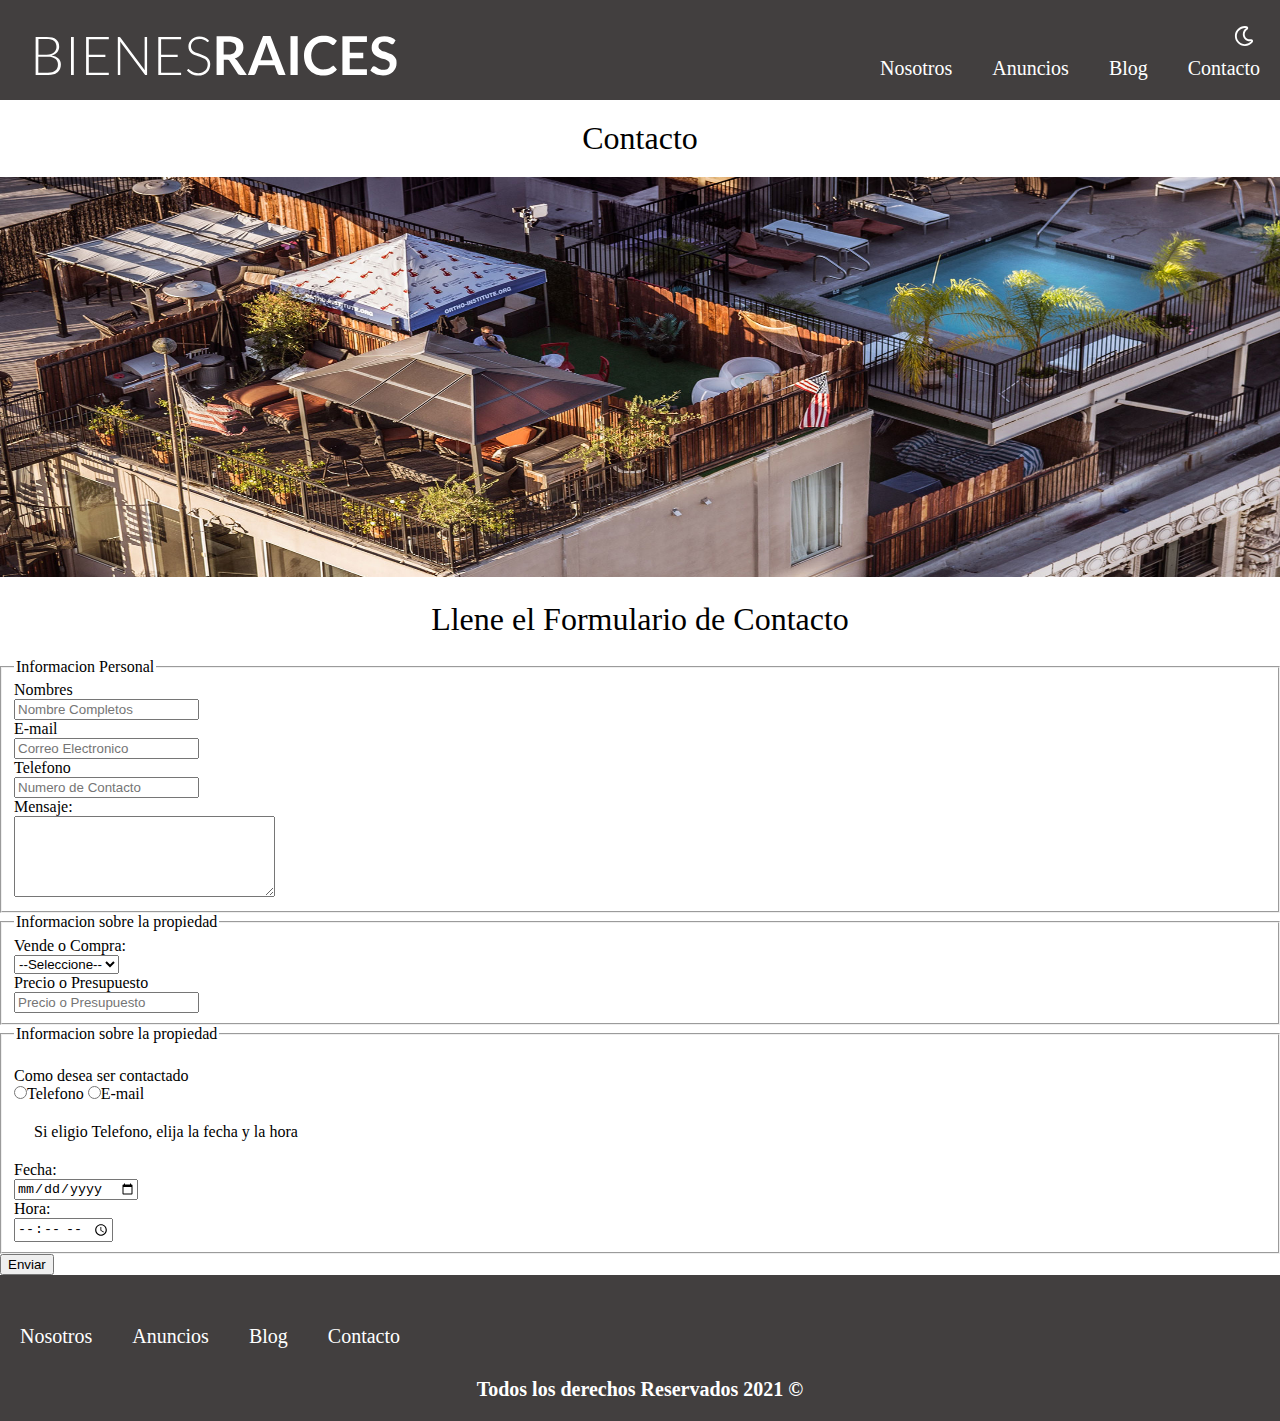
==== Views/Pages/Contactanos.html @ a9c7bd70 "Creacion del index de la pagina Web" ====
<!DOCTYPE html>
<html lang="en">
<head>
    <meta charset="UTF-8">
    <meta http-equiv="X-UA-Compatible" content="IE=edge">
    <meta name="viewport" content="width=device-width, initial-scale=1.0">
    <link rel="stylesheet" href="/Styles/style.css">
    <title>Contacto</title>
</head>
<body>
    <header class="header_pages">
        <div class="container_header_index_top">
            <div class="header_index-top">
                <img src="/Media/img/logo.svg" alt="img_logo">
            </div>
            <nav class="container_item_nav">
                <ul class="container_item_ul">
                    <li class="item_header"><a class="item_header" href="#">Nosotros</a></li>
                    <li class="item_header"><a class="item_header" href="#">Anuncios</a></li>
                    <li class="item_header"><a class="item_header" href="#">Blog</a></li>
                    <li class="item_header"><a class="item_header" href="#">Contacto</a></li>
                    <li>
                        <button class="button_index_darkmode" type="button"><img src="/Media/img/dark-mode.svg"
                                alt="nurbo" width="20px"></button>
                    </li>
                </ul>
            </nav>

        </div>

    </header>
    <section>
        <h1 class="normal text_center margin-20">Contacto</h1>
        <img class="width-100_100 height" src="/Media/img/destacada3.jpg" alt="" srcset="">
    </section>
    <section>
        <h1 class="normal text_center margin-20">Llene el Formulario de Contacto</h1>
        <form action="">
            <fieldset>
                <legend>Informacion Personal</legend>
                <label for="name">Nombres</label><br>
                <input type="text" name="name" id="name" placeholder="Nombre Completos" required>
                <br>
                <label for="correo">E-mail</label><br>
                <input type="email" name='correo' id='correo' placeholder="Correo Electronico">
                <br>
                <label for="celular">Telefono</label><br>
                <input type="tel" name='celular' id='celular' placeholder="Numero de Contacto" required>
                <br>
                <label for="textmensaje">Mensaje:</label><br>
                <textarea name="textmensaje" id="textmensaje" cols="30" rows="5" maxlength="256"></textarea>

                <!-- <label for="genero">Genero:</label>
                <input type="radio" name="genero" id="genero" value="femenino" required>Femenino
                <input type="radio" name="genero" id="genero" value="masculino">Masculino
                <input type="radio" name="genero" id="genero" value="binarios">Binario
                <input type="radio" name="genero" id="genero" value="otros">Otros
                <br>
                <label for="fnacimiento">Fecha nacimiento</label>
                <input type="date" name="fechanacimiento" id="fnacimiento" required> -->


            </fieldset>
            <fieldset>
                <legend>Informacion sobre la propiedad</legend>
                <label for="name">Vende o Compra:</label><br>
                <select name="inmuebles" id="inmuebles">
                    <option value="" disabled selected>--Seleccione--</option>
                    <option value="compra">Compra</option>
                    <option value="vende">Vende</option>
                    <option value="otros">Otro</option>
                </select>
                <br>
                <label for="presupuesto" >Precio o Presupuesto </label><br>
                <input type="number" name='presupuesto' id='presupuesto' placeholder="Precio o Presupuesto" >
                <br>

            </fieldset>
            <fieldset>
                <legend>Informacion sobre la propiedad</legend>
                <br>
                <!-- <p>Como desea ser contactado</p> -->
                <!-- <br> -->
                <label for="modocontacto">Como desea ser contactado</label>
                <br>
                <input type="radio" name="modocontacto" id="modocontacto" value="telefono" required>Telefono
                <input type="radio" name="modocontacto" id="modocontacto" value="email" required>E-mail
                <br>
                <p >Si eligio Telefono, elija la fecha y la hora</p>
                <label for="fecha">Fecha:</label><br>
                <input type="date" name="fecha" id="fecha" date-date-format="DD MMMM YYYY">
                <br>
                <label for="hora">Hora:</label><br>
                <input type="time" name="hora" id="hora">

            </fieldset>
            <button type="submit">Enviar</button>
        </form>
    </section>
    <footer>
        <div class="header_pages">
            <nav class="container_item_nav ">
                <ul class="container_item_ul margin-top-40px padding-left-0px">
                    <li class="item_header"><a class="item_header" href="#">Nosotros</a></li>
                    <li class="item_header"><a class="item_header" href="#">Anuncios</a></li>
                    <li class="item_header"><a class="item_header" href="#">Blog</a></li>
                    <li class="item_header"><a class="item_header" href="#">Contacto</a></li>
                </ul>
            </nav>
            <div class="container_footer">
                <h2 class="color-white font-size-20">Todos los derechos Reservados 2021 &copy</h2>
            </div>

        </div>
    </footer>
</body>
</html>
---- Styles/style.css ----
*{
    box-sizing: border-box;
    margin: 0;
}
/* HEADER */
.header_pages{
    /* border: 1px solid black; */
    background-color:rgb(66, 63, 63)
}
.header_index{
    background-image: url(/Media/img/header.jpg);
    /* background-size: contain; */
    background-size: cover;
    background-position: center;
    background-repeat:no-repeat;
    /* background-size: 100%; */

}
.container_footer{
    align-items: center;
    text-align: center;
    padding:20px;
}
.button_index_darkmode{
    /* width:20px; */
    background-color: transparent;
    border: none;
    /* float: right; */
    position:absolute;
    top: 25px;
    right:20px;

}
.container_header_index_top{
    padding:20px 0px 10px 10px;
    display:flex;
    justify-content: space-between;
}
.icon_navbar_header{
    
    width:30px;
    float: right;
    position:relative;
    top: 0px;
}
hr{
    margin:20px 0 20px 0;
    border: 2px solid black;
    opacity: 0.6;
}
.container_item_nav{
    display: flex;
    align-items:flex-end;
}
.container_item_ul{
    list-style: none;
    display:flex;
}
.item_header{
    color: white;
    margin: 10px;
    font-size: 20px;
    text-decoration: none;
}
.header_index-top img{
    width: 400px;

}

/* BODY */
.header_index-bottom{
height: 600px;
display: flex;
flex-direction: column;
align-items: flex-start;
justify-content: flex-end;


}

.header_index-bottom h2{
    color:white;
    /* border: 10px solid white; */
    font-size: 50px;
    margin-left: 50px;
    margin-top: 0px;
    margin-bottom: 60px;
}
.titulo{
    text-align: center;
    font-size: 30px;
    text-transform: capitalize;
}
.container{
    display: flex;
    gap: 20px;
    margin-bottom: 30px;
    margin-top: 30px;
}

.item{
    color: black;
    /* margin: 10px; */
    font-size: 15px;
    text-align: center;
    /* text-decoration: none; */
}
.item_1{
    color: black;
    border: 1px solid lightgray;
    width:100%;
    margin: 10px;
    font-size: 15px;
    text-align: center;
    background-color: #e7ede3;
    /* text-decoration: none; */
}
.container_item_icon{
    display: flex;
    flex-direction:row;
    align-items:center;
}
.container_item_icon p{
    margin: 6px;
    font-size: 15px;
}

.container_img_encuentra{
    background-image: url(/Media/img/encuentra.jpg);
    background-repeat: no-repeat;
    /* background-size: contain; */
    background-size: cover;
    /* background-position: center; */
    height: 340px;
    width:100%;
}

.container_text_encuentra{
    display: flex;
    flex-direction:column;
    color: white;
    align-items: center;
}
.container_text_encuentra button{
    width: 20%;
}
.container_text_encuentra h1, p{
    margin:20px;
}


.img_icon{
    height: 100px;
    margin: 10px;
}
.img_icon_anuncio{
    /* border: 1px solid black; */
    width: 100%;
    height: 300px;
    margin: 0px;
    padding: 0px;
}
.item_title{
    text-transform: uppercase;
    margin: 20px;
    font-weight: bold;

}
.txt_precio{
    font-size: 20px;
    color: rgb(19, 185, 19);
    font-weight: bold;
    margin: 10px;
}
.boton_1{
    width:95%;
    margin:10px;
    color: white;
    background-color:rgb(233, 143, 18);
    padding: 10px;
    border: 1px solid rgb(233, 143, 18);
    border-radius: 5px;
}
.boton_2{
    font-size: 20px;
    color: white;
    background-color:rgb(16, 190, 16);
    padding: 10px;
    margin: 10px;
    border: 1px solid green;
    border-radius:10px;
}

/* FOOTER */






/* COMUN */
.margin-top-40px{
    margin-top: 40px;
}
.margin-top-10px{
    margin-top: 10px;
}
.margin-top-20px{
    margin-top: 20px;
}
.margin-bottom-40px{
    margin-bottom: 40px;
}
.margin-bottom-10px{
    margin-bottom: 10px;
}
.margin-bottom-20px{
    margin-bottom: 20px;
}
.color-white{
    color: white;
}
.font-size-20{
    font-size: 20px;
}
.normal{
    font-weight: normal;
}
.bold{
    font-weight: bold;
}
.text_center{
    text-align:center;
}
.text_left{
    text-align:left;
}
.margin-20{
    margin:20px;
}
.margin-10{
    margin:10px;
}
.width-100_100{
    width:100%;
}
.height{
    height:400px;
}

.padding-left-0px{
    padding-left: 0px;
}
.justify-content_space-evenly{
    justify-content: space-evenly;
}
/* .background-color_grey{
    background-color:#e7ede3;
} */
.display_flex{
    display: flex;
}
.display_flex_flex-end{
    display: flex;
    align-items: baseline;
    justify-content: flex-end;

}
.display_flex_center{
    display: flex;
    flex-direction: column;
    justify-content: center;
    align-items: center;
}
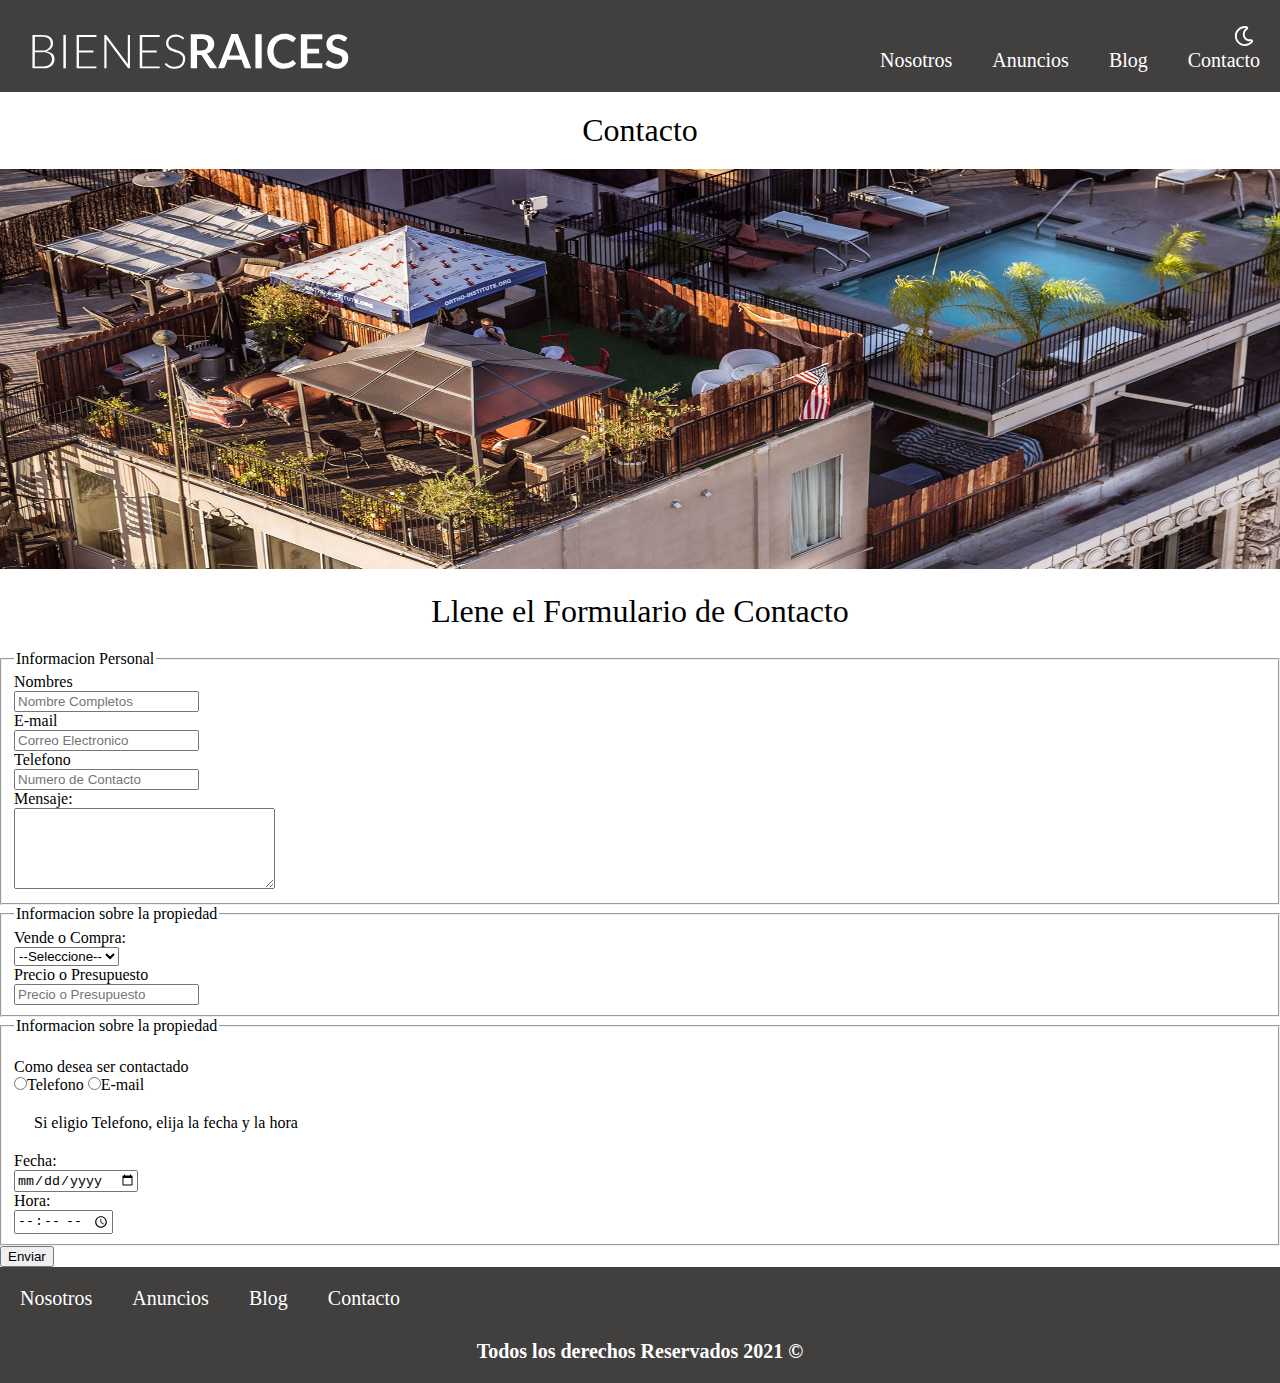
==== commit 93ebdfa3: "Se realizaron algunos arreglos a la estructura" ====
--- a/Views/Pages/Contactanos.html
+++ b/Views/Pages/Contactanos.html
@@ -4,21 +4,23 @@
     <meta charset="UTF-8">
     <meta http-equiv="X-UA-Compatible" content="IE=edge">
     <meta name="viewport" content="width=device-width, initial-scale=1.0">
-    <link rel="stylesheet" href="/Styles/style.css">
+    <link rel="stylesheet" href="/CSS/style.css">
     <title>Contacto</title>
 </head>
 <body>
     <header class="header_pages">
         <div class="container_header_index_top">
             <div class="header_index-top">
-                <img src="/Media/img/logo.svg" alt="img_logo">
+                <a href="/Views/Home/index.html">
+                    <img src="/Media/img/logo.svg" alt="img_logo">
+                </a>
             </div>
             <nav class="container_item_nav">
                 <ul class="container_item_ul">
-                    <li class="item_header"><a class="item_header" href="#">Nosotros</a></li>
-                    <li class="item_header"><a class="item_header" href="#">Anuncios</a></li>
-                    <li class="item_header"><a class="item_header" href="#">Blog</a></li>
-                    <li class="item_header"><a class="item_header" href="#">Contacto</a></li>
+                    <li class="item_header"><a class="item_header" href="/Views/Pages/Nosotros.html">Nosotros</a></li>
+                    <li class="item_header"><a class="item_header" href="/Views/Pages/Anuncios.html">Anuncios</a></li>
+                    <li class="item_header"><a class="item_header" href="/Views/Pages/Blog.html">Blog</a></li>
+                    <li class="item_header"><a class="item_header" href="/Views/Pages/Contactanos.html">Contacto</a></li>
                     <li>
                         <button class="button_index_darkmode" type="button"><img src="/Media/img/dark-mode.svg"
                                 alt="nurbo" width="20px"></button>
@@ -27,7 +29,6 @@
             </nav>
 
         </div>
-
     </header>
     <section>
         <h1 class="normal text_center margin-20">Contacto</h1>
@@ -100,11 +101,11 @@
     <footer>
         <div class="header_pages">
             <nav class="container_item_nav ">
-                <ul class="container_item_ul margin-top-40px padding-left-0px">
-                    <li class="item_header"><a class="item_header" href="#">Nosotros</a></li>
-                    <li class="item_header"><a class="item_header" href="#">Anuncios</a></li>
-                    <li class="item_header"><a class="item_header" href="#">Blog</a></li>
-                    <li class="item_header"><a class="item_header" href="#">Contacto</a></li>
+                <ul class="container_item_ul margin-top-10px padding-left-0px">
+                    <li class="item_header"><a class="item_header" href="/Views/Pages/Nosotros.html">Nosotros</a></li>
+                    <li class="item_header"><a class="item_header" href="/Views/Pages/Anuncios.html">Anuncios</a></li>
+                    <li class="item_header"><a class="item_header" href="/Views/Pages/Blog.html">Blog</a></li>
+                    <li class="item_header"><a class="item_header" href="/Views/Pages/Contactanos.html">Contacto</a></li>
                 </ul>
             </nav>
             <div class="container_footer">
--- a/CSS/style.css
+++ b/CSS/style.css
@@ -0,0 +1,312 @@
+*{
+    box-sizing: border-box;
+    margin: 0;
+}
+/* HEADER */
+.header_pages{
+    /* border: 1px solid black; */
+    background-color:rgb(66, 63, 63)
+}
+.header_index{
+    background-image: url(/Media/img/header.jpg);
+    /* background-size: contain; */
+    height:100vh;
+    background-size: cover;
+    background-position: center;
+    background-repeat:no-repeat;
+    /* background-size: 100%; */
+
+}
+.container_footer{
+    align-items: center;
+    text-align: center;
+    padding:20px;
+}
+.button_index_darkmode{
+    /* width:20px; */
+    background-color: transparent;
+    border: none;
+    /* float: right; */
+    position:absolute;
+    top: 25px;
+    right:20px;
+
+}
+.container_header_index_top{
+    padding:20px 0px 10px 10px;
+    display:flex;
+    justify-content: space-between;
+}
+.icon_navbar_header{
+    
+    width:30px;
+    float: right;
+    position:relative;
+    top: 0px;
+}
+hr{
+    margin:20px 0 20px 0;
+    border: 2px solid black;
+    opacity: 0.6;
+}
+.container_item_nav{
+    display: flex;
+    align-items:flex-end;
+}
+.container_item_ul{
+    list-style: none;
+    display:flex;
+}
+.item_header{
+    color: white;
+    margin: 10px;
+    font-size: 20px;
+    text-decoration: none;
+}
+.header_index-top img{
+    width: 350px;
+
+}
+
+/* BODY */
+.header_index-bottom{
+height: 500px;
+display: flex;
+flex-direction: column;
+align-items: flex-start;
+justify-content: flex-end;
+
+
+}
+
+.header_index-bottom h2{
+    color:white;
+    /* border: 10px solid white; */
+    font-size: 50px;
+    margin-left: 50px;
+    margin-top: 0px;
+    margin-bottom: 60px;
+}
+.titulo{
+    text-align: center;
+    font-size: 30px;
+    text-transform: capitalize;
+}
+.container{
+    display: flex;
+    gap: 20px;
+    margin-bottom: 30px;
+    margin-top: 30px;
+}
+
+.item{
+    color: black;
+    /* margin: 10px; */
+    font-size: 15px;
+    text-align: center;
+    /* text-decoration: none; */
+}
+.item_1{
+    color: black;
+    border: 1px solid lightgray;
+    width:100%;
+    margin: 10px;
+    font-size: 15px;
+    text-align: center;
+    background-color: #e7ede3;
+    /* text-decoration: none; */
+}
+.container_item_icon{
+    display: flex;
+    flex-direction:row;
+    align-items:center;
+}
+.container_item_icon p{
+    margin: 6px;
+    font-size: 15px;
+}
+
+.container_img_encuentra{
+    background-image: url(/Media/img/encuentra.jpg);
+    background-repeat: no-repeat;
+    /* background-size: contain; */
+    background-size: cover;
+    /* background-position: center; */
+    height: 340px;
+    width:100%;
+}
+
+.container_text_encuentra{
+    display: flex;
+    flex-direction:column;
+    color: white;
+    align-items: center;
+}
+.container_text_encuentra button{
+    width: 20%;
+}
+.container_text_encuentra h1, p{
+    margin:20px;
+}
+
+
+.img_icon{
+    height: 100px;
+    margin: 10px;
+}
+.img_icon_anuncio{
+    /* border: 1px solid black; */
+    width: 100%;
+    height: 300px;
+    margin: 0px;
+    padding: 0px;
+}
+.item_title{
+    text-transform: uppercase;
+    margin: 20px;
+    font-weight: bold;
+
+}
+.txt_precio{
+    font-size: 20px;
+    color: rgb(19, 185, 19);
+    font-weight: bold;
+    margin: 10px;
+}
+.boton_1{
+    width:95%;
+    margin:10px;
+    color: white;
+    background-color:rgb(233, 143, 18);
+    padding: 10px;
+    border: 1px solid rgb(233, 143, 18);
+    border-radius: 5px;
+}
+.boton_2{
+    font-size: 20px;
+    color: white;
+    background-color:rgb(16, 190, 16);
+    padding: 10px;
+    margin: 10px;
+    border: 1px solid green;
+    border-radius:10px;
+}
+
+.seccion-inferior{
+    display: grid;
+    grid-template-columns: 2fr 1fr;
+    column-gap: 2rem;
+}
+.entrada-blog{
+    margin-bottom: 2rem;
+    display: grid;
+    grid-template-columns:1fr 2fr;
+    column-gap:2rem;
+}
+
+.texto-entrada h4{
+    margin: 0;
+    line-height: 1.4;
+
+}
+.texto-entrada h4::after{
+    content: "";
+    width:15rem;
+    height: .5rem;
+    background-color:green;
+    margin-top: 1rem;
+}
+
+/* FOOTER */
+
+
+
+
+
+
+/* COMUN */
+.margin-top-40px{
+    margin-top: 40px;
+}
+.margin-top-10px{
+    margin-top: 10px;
+}
+.margin-top-20px{
+    margin-top: 20px;
+}
+.margin-bottom-40px{
+    margin-bottom: 40px;
+}
+.margin-bottom-10px{
+    margin-bottom: 10px;
+}
+.margin-bottom-20px{
+    margin-bottom: 20px;
+}
+.color-white{
+    color: white;
+}
+.font-size-20{
+    font-size: 20px;
+}
+.normal{
+    font-weight: normal;
+}
+.bold{
+    font-weight: bold;
+}
+.text_center{
+    text-align:center;
+}
+.text_left{
+    text-align:left;
+}
+.margin-20{
+    margin:20px;
+}
+.margin-10{
+    margin:10px;
+}
+.width-100_100{
+    width:100%;
+}
+.height{
+    height:400px;
+}
+
+.padding-left-0px{
+    padding-left: 0px;
+}
+.justify-content_space-evenly{
+    justify-content: space-evenly;
+}
+/* .background-color_grey{
+    background-color:#e7ede3;
+} */
+.display_flex{
+    display: flex;
+}
+.display_flex_flex-end{
+    display: flex;
+    align-items: baseline;
+    justify-content: flex-end;
+
+}
+.display_flex_center{
+    display: flex;
+    flex-direction: column;
+    justify-content: center;
+    align-items: center;
+}
+.height-100vh{
+    height: 100vh;
+}
+.icon_h3_title{
+    font-size:1.5rem;
+    text-transform: uppercase;
+}
+
+.justify-content_space-between{
+    justify-content: space-between;
+}
+
